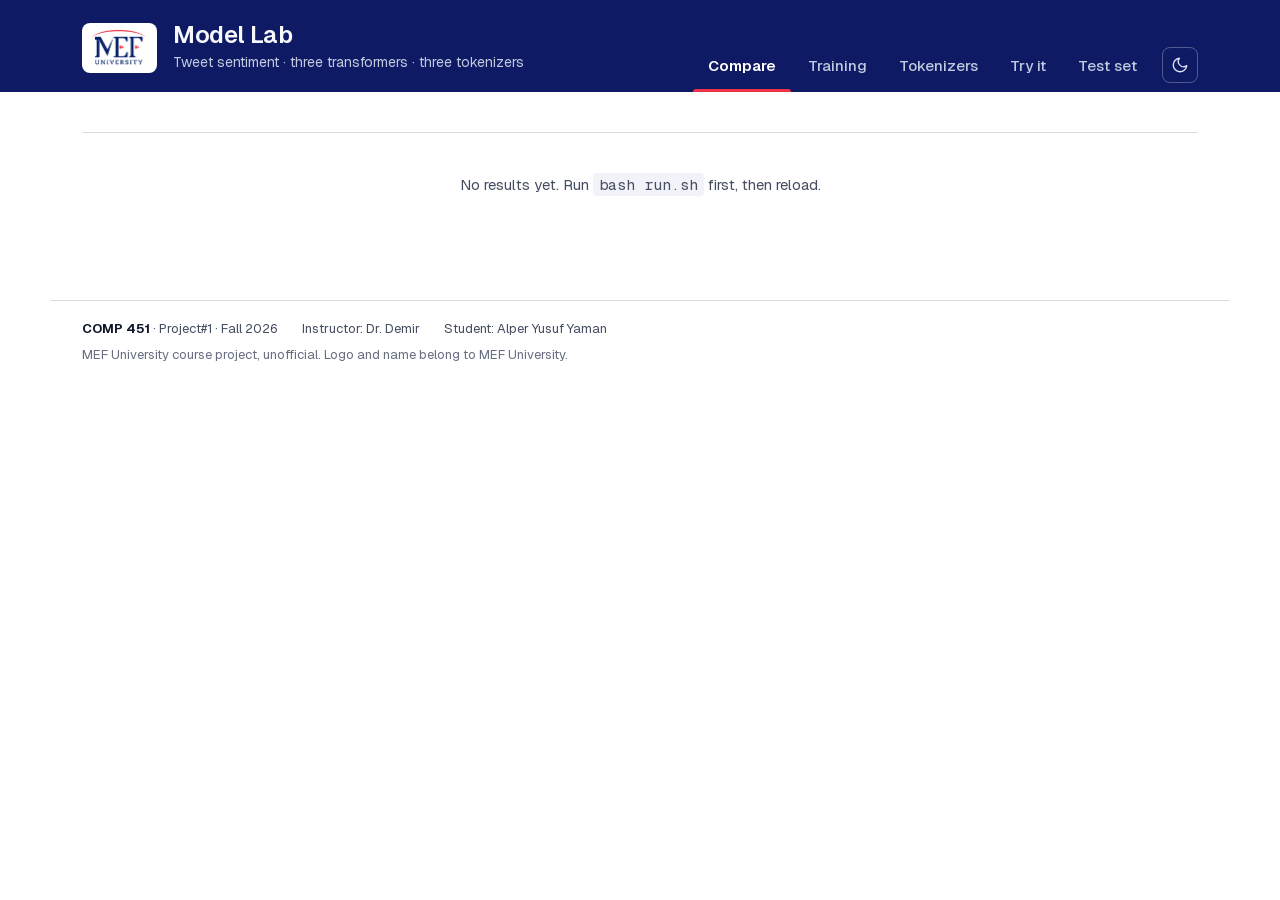
==== model_lab/ui/index.html @ 222703d5 "Reorganise code, add MEF-branded Model Lab, Turkish README Move shared code to lib/, helper scripts " ====
<!doctype html>
<html lang="en">
<head>
<meta charset="utf-8">
<meta name="viewport" content="width=device-width, initial-scale=1">
<meta name="color-scheme" content="light dark">
<title>Model Lab</title>
<link rel="icon" href="data:,">
<script>try { var t = localStorage.getItem("theme"); if (t === "light" || t === "dark") document.documentElement.dataset.theme = t; } catch (e) {}</script>
<link rel="stylesheet" href="style.css">
</head>
<body>
<header class="mast">
<div class="top">
  <div class="brand">
    <img class="logo" src="mef-logo.png" alt="MEF University" width="62" height="44">
    <div>
      <h1>Model Lab</h1>
      <p>Tweet sentiment · three transformers · three tokenizers</p>
    </div>
  </div>
  <div class="tools">
  <nav class="tabs" role="tablist" aria-label="Sections">
    <span class="ink" aria-hidden="true"></span>
    <button role="tab" data-tab="compare" aria-selected="true">Compare</button>
    <button role="tab" data-tab="train" aria-selected="false">Training</button>
    <button role="tab" data-tab="tokens" aria-selected="false">Tokenizers</button>
    <button role="tab" data-tab="live" aria-selected="false">Try it</button>
    <button role="tab" data-tab="errors" aria-selected="false">Test set</button>
  </nav>
  <button class="theme" id="theme" type="button" aria-label="Switch light / dark theme" title="Light / dark">
    <svg class="moon" viewBox="0 0 24 24" aria-hidden="true"><path d="M21 12.8A9 9 0 1 1 11.2 3a7 7 0 0 0 9.8 9.8z"/></svg>
    <svg class="sun" viewBox="0 0 24 24" aria-hidden="true"><circle cx="12" cy="12" r="4"/><path d="M12 2v2M12 20v2M4.9 4.9l1.4 1.4M17.7 17.7l1.4 1.4M2 12h2M20 12h2M4.9 19.1l1.4-1.4M17.7 6.3l1.4-1.4"/></svg>
  </button>
  </div>
</div>
</header>

<main>
  <section id="tab-compare" class="panel" role="tabpanel"></section>
  <section id="tab-train" class="panel" role="tabpanel" hidden></section>
  <section id="tab-tokens" class="panel" role="tabpanel" hidden></section>
  <section id="tab-live" class="panel" role="tabpanel" hidden></section>
  <section id="tab-errors" class="panel" role="tabpanel" hidden></section>
</main>
<footer class="foot">
  <span><b>COMP 451</b> · Project#1 · Fall 2026</span>
  <span>Instructor: Dr. Demir</span>
  <span>Student: Alper Yusuf Yaman</span>
  <span class="dim">MEF University course project, unofficial. Logo and name belong to MEF University.</span>
</footer>
<div id="tip" class="tip" role="status" hidden></div>
<script type="module" src="app.js"></script>
</body>
</html>
---- model_lab/ui/style.css ----
@font-face { font-family: "Geist"; src: url(fonts/geist-latin.woff2) format("woff2"); font-weight: 100 900; font-display: swap; unicode-range: U+0000-00FF, U+2000-206F, U+20BA, U+2190-21FF; }
@font-face { font-family: "Geist"; src: url(fonts/geist-latin-ext.woff2) format("woff2"); font-weight: 100 900; font-display: swap; unicode-range: U+0100-024F, U+1E00-1EFF, U+20A0-20CF; }
@font-face { font-family: "Geist Mono"; src: url(fonts/geist-mono-latin.woff2) format("woff2"); font-weight: 100 900; font-display: swap; }
:root {
  /* MEF University palette: navy + red on white (light) or black (dark) */
  --bg: oklch(100% 0 0);
  --panel: oklch(100% 0 0);
  --panel-2: oklch(96.5% 0.006 268);
  --ink: oklch(21% 0.04 268);
  --ink-2: oklch(42% 0.035 268);
  --ink-3: oklch(54% 0.03 268);
  --line: oklch(89% 0.012 268);
  --accent: oklch(30% 0.14 268);          /* MEF navy */
  --accent-soft: oklch(95% 0.02 268);
  --on-accent: oklch(100% 0 0);
  --mast: oklch(27% 0.13 268);
  --red: oklch(62% 0.22 22);              /* MEF red */
  /* models: navy family + red, also named in text everywhere */
  --m1: oklch(60% 0.13 240);
  --m2: oklch(30% 0.14 268);
  --m3: oklch(60% 0.22 22);
  /* sentiment classes (negative is amber so it never reads as Model 3's red) */
  --neg: oklch(56% 0.15 50);
  --neu: oklch(66% 0.02 268);
  --pos: oklch(55% 0.13 160);
  --neg-soft: oklch(95% 0.04 60);
  --neu-soft: oklch(95% 0.008 268);
  --pos-soft: oklch(94% 0.04 160);
  --ease: cubic-bezier(.2, .8, .2, 1);
  --sans: "Geist", system-ui, -apple-system, "Segoe UI", sans-serif;
  --mono: "Geist Mono", ui-monospace, "Cascadia Mono", Consolas, monospace;
}
:root[data-theme="dark"] {
  color-scheme: dark;
  --bg: oklch(12% 0 0);
  --panel: oklch(17% 0.006 268);
  --panel-2: oklch(21% 0.01 268);
  --ink: oklch(96% 0.005 268);
  --ink-2: oklch(78% 0.02 268);
  --ink-3: oklch(66% 0.025 268);
  --line: oklch(30% 0.02 268);
  --accent: oklch(66% 0.16 268);
  --accent-soft: oklch(26% 0.07 268);
  --on-accent: oklch(14% 0.02 268);
    --mast: oklch(20% 0.075 268);
  --red: oklch(68% 0.21 22);
  --m1: oklch(78% 0.1 235);
  --m2: oklch(64% 0.16 268);
  --m3: oklch(68% 0.2 22);
  --neg: oklch(72% 0.14 55);
  --neu: oklch(66% 0.02 268);
  --pos: oklch(72% 0.13 160);
  --neg-soft: oklch(30% 0.06 55);
  --neu-soft: oklch(27% 0.01 268);
  --pos-soft: oklch(30% 0.06 160);
}
@media (prefers-color-scheme: dark) {
  :root:not([data-theme]) {
    --bg: oklch(12% 0 0);
    --panel: oklch(17% 0.006 268);
    --panel-2: oklch(21% 0.01 268);
    --ink: oklch(96% 0.005 268);
    --ink-2: oklch(78% 0.02 268);
    --ink-3: oklch(66% 0.025 268);
    --line: oklch(30% 0.02 268);
    --accent: oklch(66% 0.16 268);
    --accent-soft: oklch(26% 0.07 268);
    --on-accent: oklch(14% 0.02 268);
    --mast: oklch(20% 0.075 268);
    --red: oklch(68% 0.21 22);
    --m1: oklch(78% 0.1 235);
    --m2: oklch(64% 0.16 268);
    --m3: oklch(68% 0.2 22);
    --neg: oklch(72% 0.14 55);
    --neu: oklch(66% 0.02 268);
    --pos: oklch(72% 0.13 160);
    --neg-soft: oklch(30% 0.06 55);
    --neu-soft: oklch(27% 0.01 268);
    --pos-soft: oklch(30% 0.06 160);
  }
}
:root[data-theme="light"] { color-scheme: light; }
* { box-sizing: border-box; }
html { color-scheme: light dark; }
body { margin: 0; background: var(--bg); color: var(--ink); font: 15px/1.55 var(--sans); -webkit-font-smoothing: antialiased; }
::selection { background: var(--accent-soft); color: var(--ink); }
:focus-visible { outline: 2px solid var(--accent); outline-offset: 2px; }
button, input, textarea, select { font: inherit; color: inherit; }
.num, td.n, .stat b { font-variant-numeric: tabular-nums; }


main { max-width: 1180px; margin: 0 auto; padding: 28px 32px 64px; }
.panel[hidden] { display: none; }
h2 { margin: 0 0 6px; font-size: 1.625rem; font-weight: 600; letter-spacing: -0.025em; line-height: 1.2; text-wrap: balance; }
.lede { margin: 0 0 28px; color: var(--ink-2); max-width: 68ch; text-wrap: pretty; }
.grid { display: grid; gap: 20px 40px; }
.g2 { grid-template-columns: repeat(auto-fit, minmax(420px, 1fr)); }
.box { border-top: 1px solid var(--line); padding: 20px 0 4px; }
.box h3 { margin: 0 0 14px; font-size: 1rem; font-weight: 600; letter-spacing: -0.01em; }
.muted { color: var(--ink-3); font-size: .8125rem; }
.empty { padding: 40px 20px; text-align: center; color: var(--ink-2); }
.empty code { font-family: var(--mono); background: var(--panel-2); padding: 2px 6px; border-radius: 4px; }

.dot { display: inline-block; width: 10px; height: 10px; border-radius: 3px; margin-right: 8px; vertical-align: baseline; }
.legend { display: flex; gap: 18px; flex-wrap: wrap; margin-bottom: 14px; font-size: .8125rem; color: var(--ink-2); }

/* compare */
.finding { margin: 0 0 28px; font-size: 1.0625rem; max-width: 68ch; text-wrap: pretty; }
.finding .num { font-weight: 650; }
.mt { max-width: 640px; }
.mt th.mh { text-align: right; padding-left: 14px; color: var(--ink-2); font-weight: 500; }
.mt td.n { color: var(--ink-2); }
.mt td.n.best { color: var(--ink); font-weight: 650; }
.mt td.k { color: var(--ink-2); }
.mt .grp td { padding-top: 16px; font-size: .75rem; color: var(--ink-3); border-bottom: 0; }
table { width: 100%; border-collapse: collapse; font-size: .875rem; }
th { text-align: left; font-weight: 600; color: var(--ink-3); font-size: .75rem; padding: 6px 10px 6px 0; border-bottom: 1px solid var(--line); }
td { padding: 9px 10px 9px 0; border-bottom: 1px solid var(--line); vertical-align: top; }
td.n, th.n { text-align: right; padding-right: 0; padding-left: 10px; }
tr:last-child td { border-bottom: 0; }

/* training charts */
.chart svg { width: 100%; height: auto; display: block; overflow: visible; }
.chart .grid line { stroke: var(--line); stroke-width: 1; }
.chart text { fill: var(--ink-3); font-size: 11px; font-family: var(--sans); }
.chart .path { fill: none; stroke-width: 2.25; stroke-linecap: round; stroke-linejoin: round; }
.chart .path.draw { stroke-dasharray: var(--len); stroke-dashoffset: var(--len); animation: draw 1s var(--ease) forwards; }
.chart .path.dash { stroke-dasharray: 5 4; }
@keyframes draw { to { stroke-dashoffset: 0; } }
.chart .pt-dot { stroke: var(--bg); stroke-width: 1.5; }
.chart .best { stroke: var(--panel); stroke-width: 2; }
.chart .hover-line { stroke: var(--ink-3); stroke-width: 1; stroke-dasharray: 3 3; }

/* tokens */
.field { display: flex; gap: 10px; margin-bottom: 8px; }
.field input, .field textarea { flex: 1; background: var(--panel); border: 1px solid var(--line); border-radius: 8px; padding: 10px 12px; min-width: 0; }
.field input:hover, .field textarea:hover { border-color: var(--ink-3); }
.btn { background: var(--accent); color: var(--on-accent); border: 0; border-radius: 8px; padding: 10px 18px; cursor: pointer; font-weight: 600; transition: filter .15s, transform .1s; }
.btn:hover { filter: brightness(1.08); }
.btn:active { transform: translateY(1px); }
.btn:disabled { opacity: .5; cursor: progress; }
.chips { display: flex; flex-wrap: wrap; gap: 6px; margin-bottom: 18px; }
.chip { background: var(--panel); border: 1px solid var(--line); border-radius: 999px; padding: 4px 12px; font-size: .8125rem; cursor: pointer; color: var(--ink-2); max-width: 100%; overflow: hidden; text-overflow: ellipsis; white-space: nowrap; }
.chip:hover { border-color: var(--accent); color: var(--ink); }
.tokrow { margin-bottom: 18px; }
.tokrow .head { display: flex; align-items: baseline; gap: 12px; margin-bottom: 6px; }
.tokrow .head b { font-size: .9375rem; }
.tokrow .head .num { color: var(--ink-2); font-size: .8125rem; }
.toks { display: flex; flex-wrap: wrap; gap: 2px; font-family: var(--mono); font-size: .8125rem; line-height: 1.2; }
.tk { padding: 4px 5px; border-radius: 3px; white-space: pre; opacity: 0; animation: tkin .25s var(--ease) forwards; }
.tk.ws { margin-left: 5px; }
.tk.sp { background: transparent; color: var(--ink-3); border: 1px dashed var(--line); }
@keyframes tkin { from { opacity: 0; transform: translateY(3px); } to { opacity: 1; transform: none; } }
.tk.c0 { background: color-mix(in oklch, var(--c) 22%, var(--panel)); }
.tk.c1 { background: color-mix(in oklch, var(--c) 40%, var(--panel)); }

/* live */
.pred { display: grid; grid-template-columns: 240px 1fr 110px; gap: 14px; align-items: center; padding: 12px 0; border-bottom: 1px solid var(--line); }
.pred:last-child { border-bottom: 0; }
.stack { display: flex; height: 22px; border-radius: 5px; overflow: hidden; background: var(--panel-2); }
.stack i { display: block; height: 100%; width: 0; transition: width .5s var(--ease); }
.stack i.neg { background: var(--neg); } .stack i.neu { background: var(--neu); } .stack i.pos { background: var(--pos); }
.pills { display: flex; gap: 10px; margin-top: 4px; font-size: .75rem; color: var(--ink-3); font-variant-numeric: tabular-nums; }
.badge { display: inline-block; padding: 3px 10px; border-radius: 999px; font-size: .8125rem; font-weight: 600; }
.badge.negative { background: var(--neg-soft); color: var(--neg); }
.badge.neutral { background: var(--neu-soft); color: var(--ink-2); }
.badge.positive { background: var(--pos-soft); color: var(--pos); }
.err { color: var(--neg); font-size: .875rem; min-height: 1.4em; }
.err.info { color: var(--ink-3); }

/* test set */
.seg { display: flex; flex-wrap: wrap; gap: 4px; }
.seg button { background: var(--panel); border: 1px solid var(--line); border-radius: 8px; padding: 6px 12px; cursor: pointer; color: var(--ink-2); font-size: .8125rem; white-space: nowrap; transition: background .18s var(--ease), color .18s var(--ease), border-color .18s var(--ease), transform .12s var(--ease); }
.seg button:hover { border-color: var(--ink-3); color: var(--ink); }
.seg button[aria-pressed="true"] { background: var(--accent); border-color: var(--accent); color: var(--on-accent); font-weight: 600; }
.cm { border-collapse: separate; border-spacing: 4px; width: auto; }
.cm th { border: 0; padding: 4px 8px; text-align: center; font-size: .75rem; }
.cm th.rowh { text-align: right; }
.cm td { border: 0; padding: 0; }
.cm button { width: 92px; height: 64px; border-radius: 6px; border: 1px solid transparent; cursor: pointer; font-variant-numeric: tabular-nums; font-size: 1.125rem; font-weight: 600; background: color-mix(in oklch, var(--accent) calc(var(--a) * 70%), var(--panel-2)); color: var(--ink); transition: border-color .15s; }
.cm button[data-ok="true"] { background: color-mix(in oklch, var(--pos) calc(var(--a) * 70%), var(--panel-2)); }
.cm button:hover { border-color: var(--ink-3); }
.cm button[aria-pressed="true"] { border-color: var(--ink); }
.axis-note { font-size: .75rem; color: var(--ink-3); margin: 8px 0 0; }
.list { max-height: 520px; overflow: auto; }
.row { display: grid; grid-template-columns: 1fr auto; gap: 4px 16px; padding: 10px 0; border-bottom: 1px solid var(--line); }
.row .t { overflow-wrap: anywhere; }
.row .meta { display: flex; gap: 6px; align-items: center; flex-wrap: wrap; justify-content: end; }
.row .sub { grid-column: 1 / -1; font-size: .75rem; color: var(--ink-3); display: flex; gap: 14px; flex-wrap: wrap; }
.mini { font-size: .6875rem; padding: 1px 7px; border-radius: 999px; border: 1px solid var(--line); color: var(--ink-2); }
.mini.ok { border-color: var(--pos); color: var(--pos); }
.mini.bad { border-color: var(--neg); color: var(--neg); }

.tip { position: fixed; pointer-events: none; z-index: 5; background: var(--ink); color: var(--bg); border-radius: 6px; padding: 6px 10px; font-size: .75rem; box-shadow: 0 6px 18px oklch(20% 0.02 265 / .25), 0 1px 3px oklch(20% 0.02 265 / .2); }

@media (max-width: 720px) {
  .top, main { padding-left: 16px; padding-right: 16px; }
  .g2 { grid-template-columns: 1fr; }
  .pred { grid-template-columns: 1fr; gap: 6px; }
  .cm button { width: 70px; }
}
@media (prefers-reduced-motion: reduce) {
  *, *::before, *::after { animation-duration: .001ms !important; transition-duration: .001ms !important; }
  .chart .path.draw { stroke-dashoffset: 0; }
}

/* ranking, dice, three-model test set */
.box-head { display: flex; justify-content: space-between; align-items: center; gap: 10px 16px; flex-wrap: wrap; margin-bottom: 14px; }
.box-head h3 { margin: 0; }
.rank { position: relative; }
.rank-row { position: absolute; left: 0; right: 0; top: 0; display: grid; grid-template-columns: 22px 150px 1fr 56px; gap: 12px; align-items: center; transition: transform .55s var(--ease); font-size: .9rem; }
.rank-row .track { height: 18px; background: var(--panel-2); border-radius: 5px; overflow: hidden; }
.rank-row .fill { height: 100%; width: 0; border-radius: 5px; transition: width .6s var(--ease); }
.rank-n { color: var(--ink-3); font-variant-numeric: tabular-nums; text-align: right; }
.rank-row .v { text-align: right; font-variant-numeric: tabular-nums; }
.dice { background: var(--panel); border: 1px solid var(--line); border-radius: 8px; padding: 0 12px; cursor: pointer; color: var(--ink-2); display: inline-flex; align-items: center; transition: border-color .15s, color .15s; }
.dice:hover { border-color: var(--accent); color: var(--accent); }
.dice.roll svg { animation: roll .6s var(--ease); }
@keyframes roll { 0% { transform: rotate(0) scale(1); } 40% { transform: rotate(200deg) scale(1.25); } 100% { transform: rotate(360deg) scale(1); } }
.g3 { grid-template-columns: repeat(auto-fit, minmax(270px, 1fr)); }
.cm.sm button { width: 100%; min-width: 58px; height: 52px; font-size: 1rem; }
.cm.sm { width: 100%; }
.agree { display: flex; gap: 3px; height: 34px; }
.ag { border: 0; padding: 0; border-radius: 5px; cursor: pointer; color: var(--on-accent); font-weight: 600; font-variant-numeric: tabular-nums; min-width: 2px; transition: filter .15s, outline-color .15s; outline: 2px solid transparent; outline-offset: 2px; }
button.ag:hover { filter: brightness(1.1); }
button.ag:focus-visible { outline-color: var(--accent); }
button.ag[aria-pressed="true"] { outline-color: var(--ink); }
.ag.c3 { background: var(--pos); } .ag.c2 { background: color-mix(in oklch, var(--pos) 45%, var(--neu)); } .ag.c1 { background: color-mix(in oklch, var(--neg) 50%, var(--neu)); } .ag.c0 { background: var(--neg); }
.agree-legend { display: flex; gap: 6px 20px; flex-wrap: wrap; margin-top: 10px; font-size: .8125rem; color: var(--ink-2); font-variant-numeric: tabular-nums; }
.agree-legend i.ag { display: inline-block; width: 10px; height: 10px; border-radius: 3px; margin-right: 7px; }
.row3 { display: grid; grid-template-columns: minmax(0, 1fr) auto auto; gap: 6px 14px; align-items: center; padding: 10px 0; border-bottom: 1px solid var(--line); }
.row3 .t { overflow-wrap: anywhere; }
.votes { display: flex; gap: 6px; }
.vote { display: inline-flex; align-items: center; gap: 5px; font-size: .75rem; padding: 3px 8px; border-radius: 6px; border: 1px solid var(--line); font-variant-numeric: tabular-nums; }
.vote i { width: 7px; height: 7px; border-radius: 2px; }
.vote small { color: var(--ink-3); }
.vote.ok { background: var(--pos-soft); border-color: transparent; color: var(--pos); }
.vote.bad { background: var(--neg-soft); border-color: transparent; color: var(--neg); }
@media (max-width: 720px) {
  .rank-row { grid-template-columns: 18px 1fr 48px; grid-template-areas: "n l v" ". t t"; row-gap: 6px; align-items: center; }
  .rank-row .rank-n { grid-area: n; } .rank-row > span:nth-child(2) { grid-area: l; } .rank-row .track { grid-area: t; } .rank-row .v { grid-area: v; }
  .row3 { grid-template-columns: 1fr auto; } .votes { grid-column: 1 / -1; }
  .box { overflow-x: auto; }
  .mt th.mh { white-space: nowrap; padding-left: 8px; font-size: .6875rem; } .mt td.n { padding-left: 8px; }
  h2 { font-size: 1.375rem; }
}

.theme svg { width: 18px; height: 18px; fill: none; stroke: currentColor; stroke-width: 1.8; stroke-linecap: round; stroke-linejoin: round; }
.theme .sun { display: none; }
:root[data-theme="dark"] .theme .sun { display: block; }
:root[data-theme="dark"] .theme .moon { display: none; }
@media (prefers-color-scheme: dark) { :root:not([data-theme]) .theme .sun { display: block; } :root:not([data-theme]) .theme .moon { display: none; } }

.foot { max-width: 1180px; margin: 0 auto; padding: 18px 32px 36px; border-top: 1px solid var(--line); display: flex; flex-wrap: wrap; gap: 6px 24px; color: var(--ink-2); font-size: .8125rem; }
.foot b { color: var(--ink); font-weight: 650; }
.foot .dim { color: var(--ink-3); flex-basis: 100%; }

.note { margin: 0 0 12px; color: var(--ink-2); max-width: 48ch; text-wrap: pretty; }

/* masthead: MEF navy as a surface, red as the single moving accent */
html { scrollbar-color: var(--line) transparent; }
body { caret-color: var(--accent); }
.mast { background: var(--mast); color: oklch(98% 0.005 268); }
.top { display: flex; flex-wrap: wrap; align-items: flex-end; justify-content: space-between; gap: 14px 32px; padding: 22px 32px 0; max-width: 1180px; margin: 0 auto; }
.brand { display: flex; align-items: center; gap: 16px; padding-bottom: 18px; }
.logo { height: 40px; width: auto; flex: none; background: #fff; padding: 5px 9px; border-radius: 8px; box-sizing: content-box; }
.brand h1 { margin: 0; font-size: 1.5rem; font-weight: 600; letter-spacing: -0.025em; line-height: 1.1; }
.brand p { margin: 4px 0 0; color: oklch(84% 0.03 268); font-size: .875rem; }
.tools { display: flex; align-items: flex-end; gap: 10px; flex-wrap: wrap; }
.tabs { display: flex; gap: 2px; position: relative; }
.tabs button { background: none; border: 0; padding: 12px 15px 15px; color: oklch(84% 0.03 268); cursor: pointer; font-weight: 500; transition: color .2s var(--ease); }
.tabs button:hover { color: #fff; }
.tabs button[aria-selected="true"] { color: #fff; font-weight: 600; }
.ink { position: absolute; left: 0; bottom: 0; height: 3px; width: 0; background: var(--red); border-radius: 3px 3px 0 0; pointer-events: none; }
.ink.ready { transition: transform .42s var(--ease), width .42s var(--ease); }
.theme { width: 36px; height: 36px; margin-bottom: 9px; display: grid; place-items: center; background: none; border: 1px solid oklch(100% 0 0 / .28); border-radius: 8px; color: oklch(92% 0.02 268); cursor: pointer; transition: background .2s, border-color .2s, transform .12s var(--ease); }
.theme:hover { background: oklch(100% 0 0 / .1); border-color: oklch(100% 0 0 / .5); }
.theme:active { transform: scale(.94); }
.mast :focus-visible { outline-color: #fff; }
.panel { animation: panelin .38s var(--ease); }
@keyframes panelin { from { opacity: 0; transform: translateY(8px); } }
main { padding-top: 40px; }
.btn:active { transform: scale(.97); }
.chip:active, .seg button:active, .dice:active { transform: scale(.97); }

/* compare: ranking labels and per-class dot plot */
.rl { display: grid; grid-template-columns: auto 1fr; column-gap: 9px; align-items: center; line-height: 1.2; }
.rl .dot { grid-row: 1 / 3; margin: 0; width: 11px; height: 11px; border-radius: 50%; }
.rl small { color: var(--ink-3); font-size: .75rem; }
.dots { position: relative; padding-bottom: 26px; }
.dot-row { display: grid; grid-template-columns: 92px 1fr; align-items: center; height: 54px; }
.dot-row .lab { font-size: .875rem; }
.dot-row .lab small { display: block; color: var(--ink-3); font-size: .75rem; }
.dot-track { position: relative; height: 100%; }
.dot-track .span { position: absolute; top: 50%; height: 3px; margin-top: -1.5px; background: var(--line); border-radius: 2px; }
.pt { position: absolute; top: 50%; left: 0; width: 15px; height: 15px; margin: -7.5px 0 0 -7.5px; border-radius: 50%; background: var(--c); border: 2px solid var(--bg); box-sizing: content-box; padding: 0; cursor: default; transition: left .9s var(--ease) var(--d, 0s), transform .15s var(--ease); }
.pt:hover, .pt:focus-visible { transform: scale(1.25); z-index: 2; }
.pt.top { outline: 2px solid var(--ink); outline-offset: 2px; }
.pt:focus-visible { outline: 2px solid var(--accent); outline-offset: 3px; }
.dot-axis { position: absolute; left: 92px; right: 0; bottom: 0; height: 18px; }
.dot-axis span { position: absolute; transform: translateX(-50%); font-size: .6875rem; color: var(--ink-3); font-variant-numeric: tabular-nums; }
.dot-note { margin: 10px 0 0; font-size: .75rem; color: var(--ink-3); }
@media (max-width: 720px) {
  .top { padding: 16px 16px 0; position: relative; }
  .theme { position: absolute; top: 18px; right: 16px; margin: 0; }
  .brand { padding-right: 48px; padding-bottom: 12px; }
  .tabs { flex-wrap: wrap; } .ink { display: none; }
  .tabs button { padding: 9px 12px 11px; }
  .tabs button[aria-selected="true"] { box-shadow: inset 0 -3px 0 var(--red); }
  .dot-row { grid-template-columns: 74px 1fr; } .dot-axis { left: 74px; }
  main { padding-top: 28px; }
}
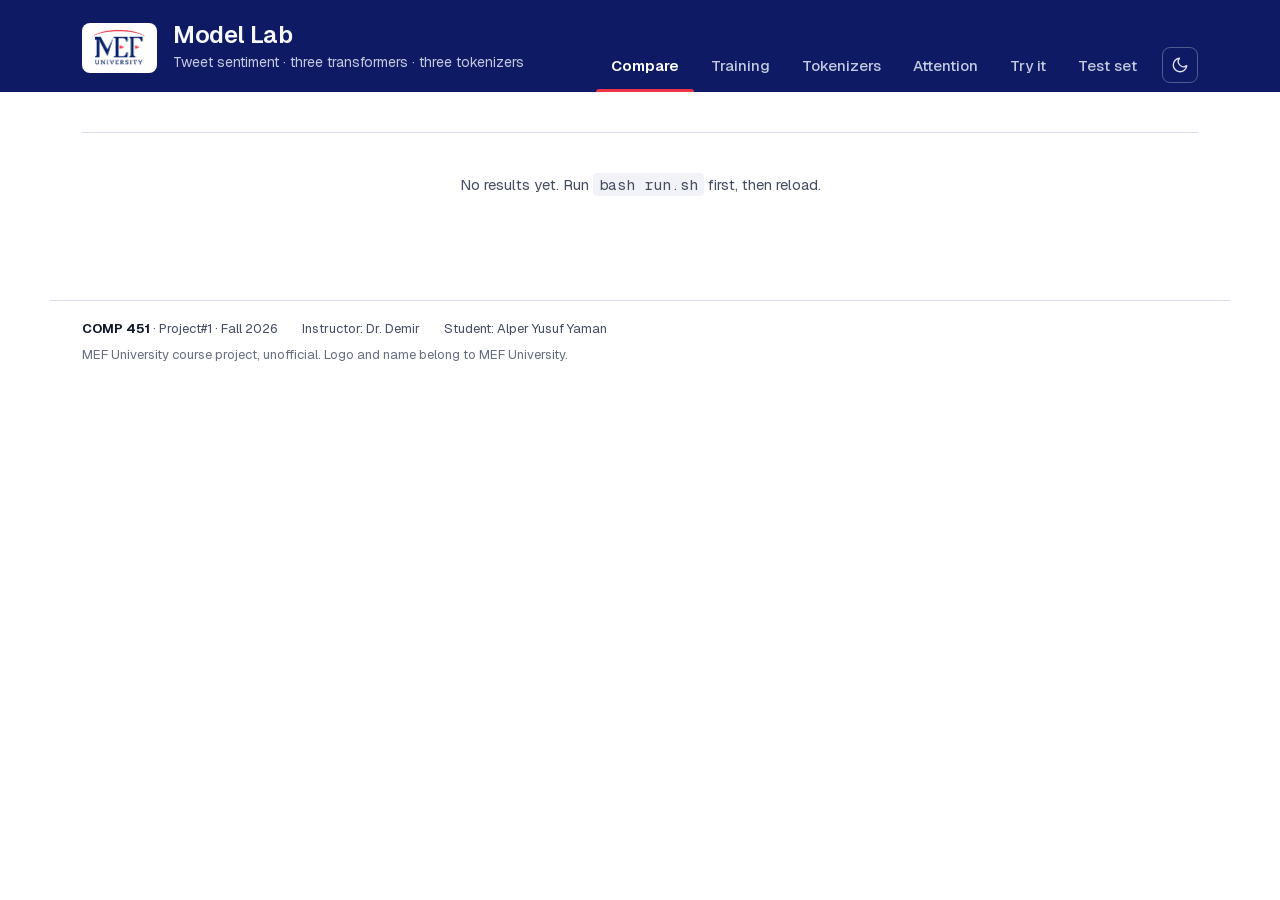
==== commit 1b801d16: "Model Lab: add Attention tab, link models and data in README POST /api/attention returns the raw att" ====
--- a/model_lab/ui/index.html
+++ b/model_lab/ui/index.html
@@ -25,6 +25,7 @@
     <button role="tab" data-tab="compare" aria-selected="true">Compare</button>
     <button role="tab" data-tab="train" aria-selected="false">Training</button>
     <button role="tab" data-tab="tokens" aria-selected="false">Tokenizers</button>
+    <button role="tab" data-tab="attention" aria-selected="false">Attention</button>
     <button role="tab" data-tab="live" aria-selected="false">Try it</button>
     <button role="tab" data-tab="errors" aria-selected="false">Test set</button>
   </nav>
@@ -40,6 +41,7 @@
   <section id="tab-compare" class="panel" role="tabpanel"></section>
   <section id="tab-train" class="panel" role="tabpanel" hidden></section>
   <section id="tab-tokens" class="panel" role="tabpanel" hidden></section>
+  <section id="tab-attention" class="panel" role="tabpanel" hidden></section>
   <section id="tab-live" class="panel" role="tabpanel" hidden></section>
   <section id="tab-errors" class="panel" role="tabpanel" hidden></section>
 </main>
--- a/model_lab/ui/style.css
+++ b/model_lab/ui/style.css
@@ -310,3 +310,16 @@
   .dot-row { grid-template-columns: 74px 1fr; } .dot-axis { left: 74px; }
   main { padding-top: 28px; }
 }
+
+/* attention */
+.tk.at { font: inherit; font-family: var(--mono); font-size: .8125rem; line-height: 1.2; color: var(--ink); border: 0; opacity: 1; animation: none; background: color-mix(in oklch, var(--c, var(--accent)) calc(var(--a) * 78%), var(--panel-2)); }
+button.tk.at { cursor: pointer; outline: 2px solid transparent; outline-offset: 1px; transition: outline-color .15s; }
+button.tk.at:hover { outline-color: var(--ink-3); }
+button.tk.at.sel { outline-color: var(--red); }
+.tk.at.sp { background: transparent; }
+.ctl { display: flex; align-items: center; gap: 12px; margin-bottom: 8px; flex-wrap: wrap; }
+.ctl > .muted { width: 42px; }
+.hm-wrap { margin-top: 20px; overflow-x: auto; }
+.hm svg { display: block; max-width: 100%; height: auto; cursor: pointer; }
+.hm .hl { fill: var(--ink-3); font-size: 10px; font-family: var(--mono); }
+.hm .hl.on { fill: var(--ink); font-weight: 700; }
